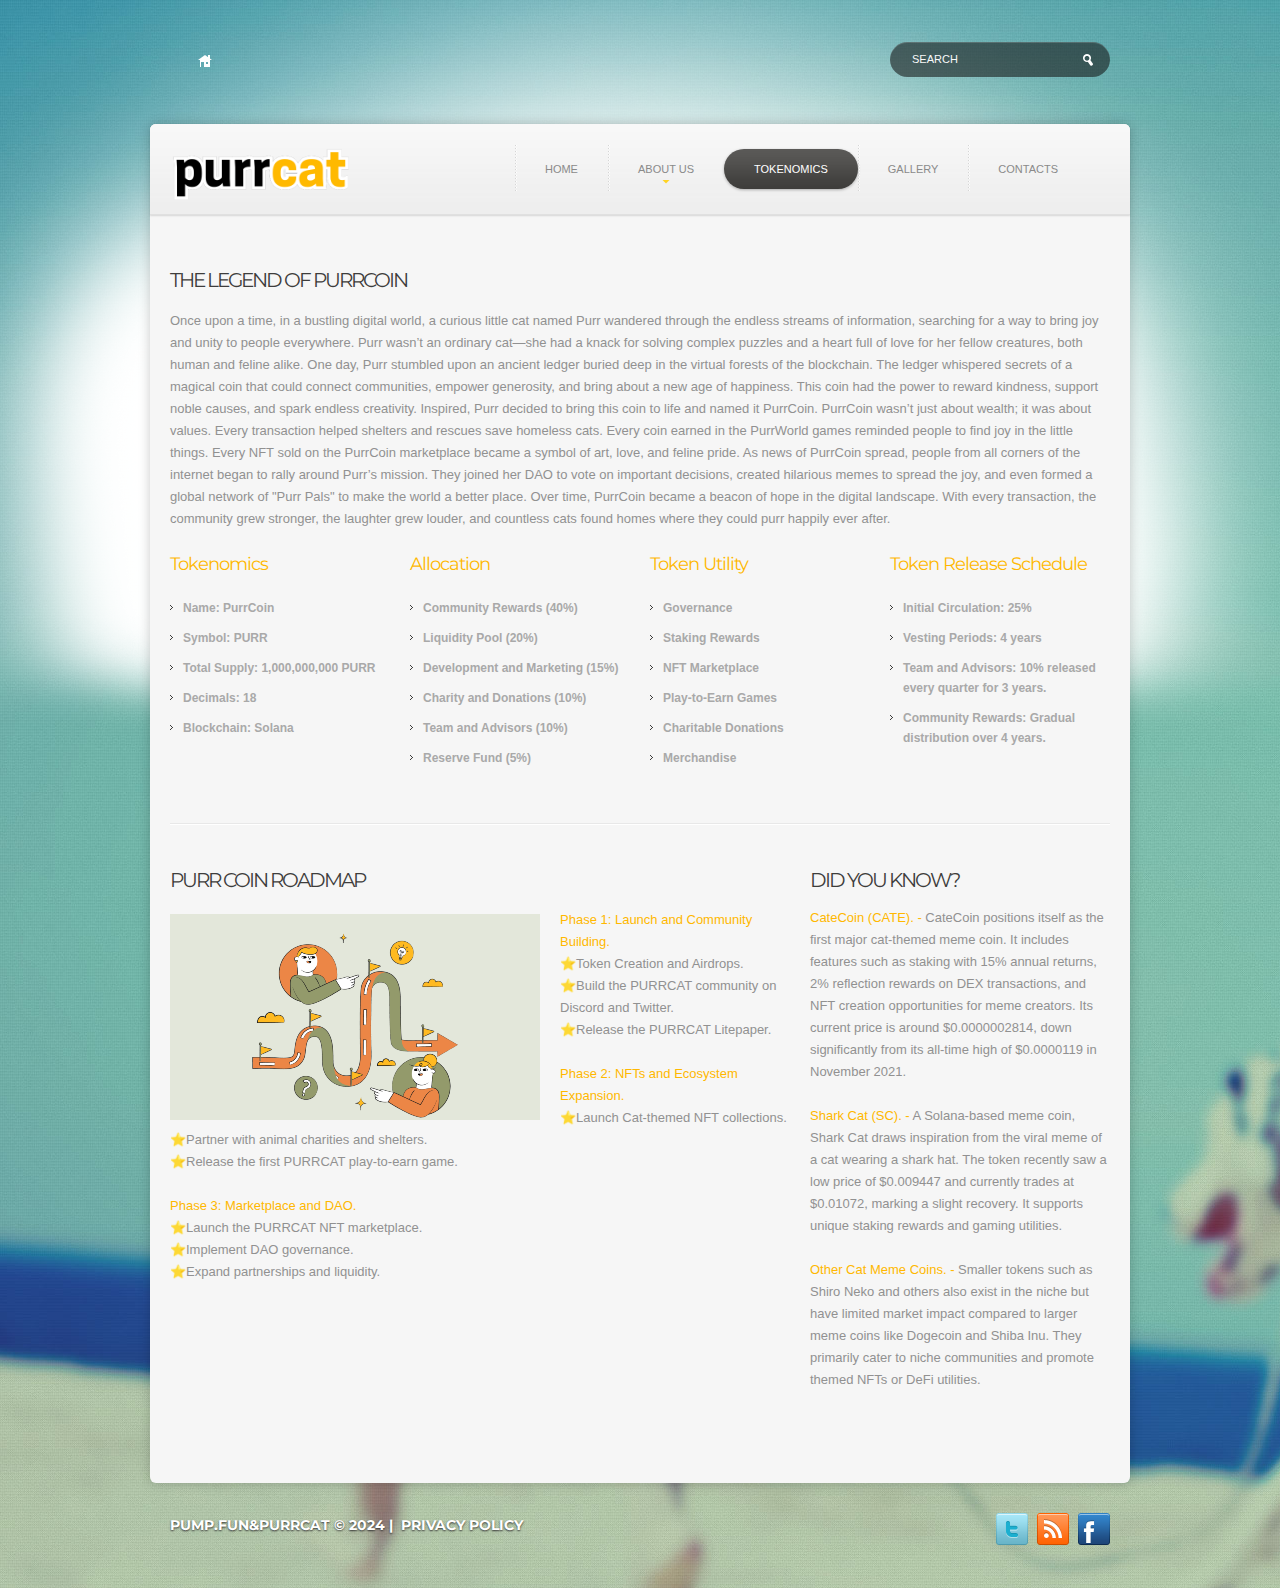
==== index-2.html @ 96ce0e20 "purr cat" ====
<!DOCTYPE html>
<html lang="en">
<head>
    <title>PurrCat - Tokenomics</title>
    <meta charset="utf-8">
    <link rel="icon" href="img/favicon.ico" type="image/x-icon">
    <link rel="shortcut icon" href="img/favicon.ico" type="image/x-icon" />
    <meta name="description" content="Your description">
    <meta name="keywords" content="Your keywords">
    <meta name="author" content="Your name">
    <meta name = "format-detection" content = "telephone=no" />
    <link rel="stylesheet" href="css/bootstrap.css" type="text/css" media="screen">
    <link rel="stylesheet" href="css/responsive.css" type="text/css" media="screen">
    <link rel="stylesheet" href="css/style.css" type="text/css" media="screen">

		<script type="text/javascript" src="js/jquery.js"></script>
    <script type="text/javascript" src="js/superfish.js"></script>
    <script type="text/javascript" src="js/jquery.mobilemenu.js"></script>
    <script type="text/javascript" src="js/jquery.equalheights.js"></script>
    <script>
      $(window).load(function() {   
        jQuery(".maxheight").equalHeights();  
      })
    </script>
  	<!--[if lt IE 8]>
    		<div style='text-align:center'><a href="http://www.microsoft.com/windows/internet-explorer/default.aspx?ocid=ie6_countdown_bannercode"><img src="http://www.theie6countdown.com/img/upgrade.jpg"border="0"alt=""/></a></div>  
   	<![endif]-->
    <!--[if lt IE 9]>
      <link rel="stylesheet" href="css/ie.css" type="text/css" media="screen">
      <script src="http://html5shim.googlecode.com/svn/trunk/html5.js"></script>
    <![endif]-->
</head>

<body>
<!--==============================header=================================-->
<div class="main">
  <div class="over-head">
    <div class="container">
      <div class="row">
        <article class="span9">
          <a href="index.html" class="link-home"></a>
        </article>
        <article class="span3">
          <form id="search" action="search.php" method="GET" accept-charset="utf-8">
            <input type="text" onFocus="if(this.value =='SEARCH' ) this.value=''" onBlur="if(this.value=='') this.value='SEARCH'" value="SEARCH" name="s">
            <a href="#" onClick="document.getElementById('search').submit()"></a>
          </form>
        </article>
      </div>
    </div>
  </div>
  <div class="div-content">
    <header>
        <div class="container">
             <div class="navbar navbar_ clearfix">
                <div class="navbar-inner">      
                      <div class="clearfix">
                        <h1 class="brand"><a href="index.html"><img src="img/logo.png" alt="" width="180"></a><span>dog&amp;cat</span></h1> 
                        <div class="nav-collapse nav-collapse_ collapse">
                            <ul class="nav sf-menu clearfix">
                              <li><a href="index.html">Home</a></li>
                              <li class="sub-menu "><a href="index-1.html">About us</a>
                                 <ul>
                                  <li><a href="#">NFT's</a></li>
                                  <li class="submenu-1"><a href="#">Games</a>
                                    <ul>
                                      <li><a href="#">Whisker Warriors</a></li>
                                      <li><a href="#">Paw-some Puzzle</a></li>
                                      <li><a href="#">Kitty Kingdom</a></li>
                                    </ul>

                                  </li>
                                  <li><a href="#">Community Events</a></li>
                                 </ul>
                              </li>
                              <li class="active"><a href="index-2.html">Tokenomics</a></li>
                              <li><a href="index-3.html">Gallery</a></li>
                              <li><a href="index-4.html">Contacts</a></li>
                            </ul>
                        </div>
                      </div>
                 </div>  
             </div>
        </div>
    </header>
    <div id="content">
      <div class="container"> 
          <div class="row">
               <article class="span12">
                 <h2 class="h2-indent-1">The Legend of PurrCoin</h2>
                 <p>Once upon a time, in a bustling digital world, a curious little cat named Purr wandered through the endless streams of information, searching for a way to bring joy and unity to people everywhere. Purr wasn’t an ordinary cat—she had a knack for solving complex puzzles and a heart full of love for her fellow creatures, both human and feline alike. One day, Purr stumbled upon an ancient ledger buried deep in the virtual forests of the blockchain. The ledger whispered secrets of a magical coin that could connect communities, empower generosity, and bring about a new age of happiness. This coin had the power to reward kindness, support noble causes, and spark endless creativity. Inspired, Purr decided to bring this coin to life and named it PurrCoin. PurrCoin wasn’t just about wealth; it was about values. Every transaction helped shelters and rescues save homeless cats. Every coin earned in the PurrWorld games reminded people to find joy in the little things. Every NFT sold on the PurrCoin marketplace became a symbol of art, love, and feline pride.

                  As news of PurrCoin spread, people from all corners of the internet began to rally around Purr’s mission. They joined her DAO to vote on important decisions, created hilarious memes to spread the joy, and even formed a global network of "Purr Pals" to make the world a better place.
                  
                  Over time, PurrCoin became a beacon of hope in the digital landscape. With every transaction, the community grew stronger, the laughter grew louder, and countless cats found homes where they could purr happily ever after.</p>
               </article>
               <div class="box-list">
                 <article class="span3">
                   <div class="maxheight">
                     <h4 class="bot">Tokenomics</h4>
                     <ul class="list">
                       <li><a>Name: PurrCoin</a></li>
                       <li><a>Symbol: PURR</a></li>
                       <li><a>Total Supply: 1,000,000,000 PURR</a></li>
                       <li><a>Decimals: 18</a></li>
                       <li><a>Blockchain: Solana</a></li>
                     </ul>
                   </div>
                 </article>
                 <article class="span3">
                   <div class="maxheight">
                     <h4 class="bot">Allocation</h4>
                     <ul class="list">
                       <li><a>Community Rewards (40%)</a></li>
                       <li><a>Liquidity Pool (20%)</a></li>
                       <li><a>Development and Marketing (15%)</a></li>
                       <li><a>Charity and Donations (10%)</a></li>
                       <li><a>Team and Advisors (10%)</a></li>
                       <li><a>Reserve Fund (5%)</a></li>
                     </ul>
                   </div>
                 </article>
                 <article class="span3">
                   <div class="maxheight">
                     <h4 class="bot">Token Utility</h4>
                     <ul class="list">
                       <li><a>Governance</a></li>
                       <li><a>Staking Rewards</a></li>
                       <li><a>NFT Marketplace</a></li>
                       <li><a>Play-to-Earn Games</a></li>
                       <li><a>Charitable Donations</a></li>
                       <li><a>Merchandise</a></li>
                     </ul>
                   </div>
                 </article>
                 <article class="span3">
                   <div class="maxheight">
                     <h4 class="bot">Token Release Schedule</h4>
                     <ul class="list">
                       <li><a>Initial Circulation: 25%</a></li>
                       <li><a>Vesting Periods: 4 years</a></li>
                       <li><a>Team and Advisors: 10% released every quarter for 3 years.</a></li>
                       <li><a>Community Rewards: Gradual distribution over 4 years.</a></li>
                     </ul>
                   </div>
                 </article>
               </div>
               
          </div>
          <div class="row">
                 <article class="span12"><div class="divider"></div></article>
          </div>
          <div class="row">
            <article class="span8">
              <h2 class="h2-indent">Purr Coin Roadmap</h2>
              <div class="block-indent-1">
                <figure class="img-polaroid"><img src="img/page-2-img.png" alt=""></figure>
                <div class="extra-wrap">
                  <a>Phase 1: Launch and Community Building.</a>
                  <p>⭐Token Creation and Airdrops.</Br>⭐Build the PURRCAT community on Discord and Twitter.</Br>⭐Release the PURRCAT Litepaper.</p>                   
                </div>
                <div class="extra-wrap">
                  <a>Phase 2: NFTs and Ecosystem Expansion.</a>
                  <p>⭐Launch Cat-themed NFT collections.</Br>⭐Partner with animal charities and shelters.</Br>⭐Release the first PURRCAT play-to-earn game.</p>                   
                </div>
                <div class="extra-wrap">
                  <a>Phase 3: Marketplace and DAO.</a>
                  <p>⭐Launch the PURRCAT NFT marketplace.</Br>⭐Implement DAO governance.</Br>⭐Expand partnerships and liquidity.</p>                   
                </div>
              </div>
            </article>
            <article class="span4">
              <h2 class="h2-indent">did you know?</h2>
              <p><a href="#">CateCoin (CATE). - </a>CateCoin positions itself as the first major cat-themed meme coin. It includes features such as staking with 15% annual returns, 2% reflection rewards on DEX transactions, and NFT creation opportunities for meme creators. Its current price is around $0.0000002814, down significantly from its all-time high of $0.0000119 in November 2021​.</p>
              <p><a href="#">Shark Cat (SC). - </a>A Solana-based meme coin, Shark Cat draws inspiration from the viral meme of a cat wearing a shark hat. The token recently saw a low price of $0.009447 and currently trades at $0.01072, marking a slight recovery. It supports unique staking rewards and gaming utilities​.</p>
              <p><a href="#">Other Cat Meme Coins. - </a>Smaller tokens such as Shiro Neko and others also exist in the niche but have limited market impact compared to larger meme coins like Dogecoin and Shiba Inu. They primarily cater to niche communities and promote themed NFTs or DeFi utilities​.</p>
            </article>
          </div>
      </div>
    </div>
  </div>
  <footer>
    <div class="container">
      <div class="row">
        <article class="span6 fright">
          <ul class="soc-icons">
            <li><a href="#" class="icon"></a></li>
            <li><a href="#" class="icon-1"></a></li>
            <li><a href="#" class="icon-2"></a></li>
          </ul>
        </article>
        <article class="span6 left">
        <span>pump.fun&amp;purrcat &copy; 2024 | &nbsp;</span><a href="index-5.html">Privacy Policy</a><br><!-- {%FOOTER_LINK} -->
        </article>
      </div>
    </div>
  </footer>
</div>
<script type="text/javascript" src="js/bootstrap.js"></script>
</body>
</html>
---- css/responsive.css ----
/*!
 * Bootstrap Responsive v2.2.2
 *
 * Copyright 2012 Twitter, Inc
 * Licensed under the Apache License v2.0
 * http://www.apache.org/licenses/LICENSE-2.0
 *
 * Designed and built with all the love in the world @twitter by @mdo and @fat.
 */
@-ms-viewport {
  width: device-width;
}
.clearfix {
  *zoom: 1;
}
.clearfix:before,
.clearfix:after {
  display: table;
  content: "";
  line-height: 0;
}
.clearfix:after {
  clear: both;
}
.hide-text {
  font: 0/0 a;
  color: transparent;
  text-shadow: none;
  background-color: transparent;
  border: 0;
}
.input-block-level {
  display: block;
  width: 100%;
  min-height: 32px;
  -webkit-box-sizing: border-box;
  -moz-box-sizing: border-box;
  box-sizing: border-box;
}
.hidden {
  display: none;
  visibility: hidden;
}
.visible-phone {
  display: none !important;
}
.visible-tablet {
  display: none !important;
}
.hidden-desktop {
  display: none !important;
}
.visible-desktop {
  display: inherit !important;
}
@media (min-width: 768px) and (max-width: 979px) {
  .hidden-desktop {
    display: inherit !important;
  }
  .visible-desktop {
    display: none !important ;
  }
  .visible-tablet {
    display: inherit !important;
  }
  .hidden-tablet {
    display: none !important;
  }
}
@media (max-width: 767px) {
  .hidden-desktop {
    display: inherit !important;
  }
  .visible-desktop {
    display: none !important;
  }
  .visible-phone {
    display: inherit !important;
  }
  .hidden-phone {
    display: none !important;
  }
}
@media (min-width: 1300px) {
  .row {
    margin-left: -30px;
    *zoom: 1;
  }
  .row:before,
  .row:after {
    display: table;
    content: "";
    line-height: 0;
  }
  .row:after {
    clear: both;
  }
  [class*="span"] {
    float: left;
    min-height: 1px;
    margin-left: 30px;
  }
  .container,
  .navbar-static-top .container,
  .navbar-fixed-top .container,
  .navbar-fixed-bottom .container {
    width: 1170px;
  }
  .span12 {
    width: 1170px;
  }
  .span11 {
    width: 1070px;
  }
  .span10 {
    width: 970px;
  }
  .span9 {
    width: 870px;
  }
  .span8 {
    width: 770px;
  }
  .span7 {
    width: 670px;
  }
  .span6 {
    width: 570px;
  }
  .span5 {
    width: 470px;
  }
  .span4 {
    width: 370px;
  }
  .span3 {
    width: 270px;
  }
  .span2 {
    width: 170px;
  }
  .span1 {
    width: 70px;
  }
  .offset12 {
    margin-left: 1230px;
  }
  .offset11 {
    margin-left: 1130px;
  }
  .offset10 {
    margin-left: 1030px;
  }
  .offset9 {
    margin-left: 930px;
  }
  .offset8 {
    margin-left: 830px;
  }
  .offset7 {
    margin-left: 730px;
  }
  .offset6 {
    margin-left: 630px;
  }
  .offset5 {
    margin-left: 530px;
  }
  .offset4 {
    margin-left: 430px;
  }
  .offset3 {
    margin-left: 330px;
  }
  .offset2 {
    margin-left: 230px;
  }
  .offset1 {
    margin-left: 130px;
  }
  .row-fluid {
    width: 100%;
    *zoom: 1;
  }
  .row-fluid:before,
  .row-fluid:after {
    display: table;
    content: "";
    line-height: 0;
  }
  .row-fluid:after {
    clear: both;
  }
  .row-fluid [class*="span"] {
    display: block;
    width: 100%;
    min-height: 32px;
    -webkit-box-sizing: border-box;
    -moz-box-sizing: border-box;
    box-sizing: border-box;
    float: left;
    margin-left: 2.564102564102564%;
    *margin-left: 2.5109110747408616%;
  }
  .row-fluid [class*="span"]:first-child {
    margin-left: 0;
  }
  .row-fluid .controls-row [class*="span"] + [class*="span"] {
    margin-left: 2.564102564102564%;
  }
  .row-fluid .span12 {
    width: 100%;
    *width: 99.94680851063829%;
  }
  .row-fluid .span11 {
    width: 91.45299145299145%;
    *width: 91.39979996362975%;
  }
  .row-fluid .span10 {
    width: 82.90598290598291%;
    *width: 82.8527914166212%;
  }
  .row-fluid .span9 {
    width: 74.35897435897436%;
    *width: 74.30578286961266%;
  }
  .row-fluid .span8 {
    width: 65.81196581196582%;
    *width: 65.75877432260411%;
  }
  .row-fluid .span7 {
    width: 57.26495726495726%;
    *width: 57.21176577559556%;
  }
  .row-fluid .span6 {
    width: 48.717948717948715%;
    *width: 48.664757228587014%;
  }
  .row-fluid .span5 {
    width: 40.17094017094017%;
    *width: 40.11774868157847%;
  }
  .row-fluid .span4 {
    width: 31.623931623931625%;
    *width: 31.570740134569924%;
  }
  .row-fluid .span3 {
    width: 23.076923076923077%;
    *width: 23.023731587561375%;
  }
  .row-fluid .span2 {
    width: 14.52991452991453%;
    *width: 14.476723040552828%;
  }
  .row-fluid .span1 {
    width: 5.982905982905983%;
    *width: 5.929714493544281%;
  }
  .row-fluid .offset12 {
    margin-left: 105.12820512820512%;
    *margin-left: 105.02182214948171%;
  }
  .row-fluid .offset12:first-child {
    margin-left: 102.56410256410257%;
    *margin-left: 102.45771958537915%;
  }
  .row-fluid .offset11 {
    margin-left: 96.58119658119658%;
    *margin-left: 96.47481360247316%;
  }
  .row-fluid .offset11:first-child {
    margin-left: 94.01709401709402%;
    *margin-left: 93.91071103837061%;
  }
  .row-fluid .offset10 {
    margin-left: 88.03418803418803%;
    *margin-left: 87.92780505546462%;
  }
  .row-fluid .offset10:first-child {
    margin-left: 85.47008547008548%;
    *margin-left: 85.36370249136206%;
  }
  .row-fluid .offset9 {
    margin-left: 79.48717948717949%;
    *margin-left: 79.38079650845607%;
  }
  .row-fluid .offset9:first-child {
    margin-left: 76.92307692307693%;
    *margin-left: 76.81669394435352%;
  }
  .row-fluid .offset8 {
    margin-left: 70.94017094017094%;
    *margin-left: 70.83378796144753%;
  }
  .row-fluid .offset8:first-child {
    margin-left: 68.37606837606839%;
    *margin-left: 68.26968539734497%;
  }
  .row-fluid .offset7 {
    margin-left: 62.393162393162385%;
    *margin-left: 62.28677941443899%;
  }
  .row-fluid .offset7:first-child {
    margin-left: 59.82905982905982%;
    *margin-left: 59.72267685033642%;
  }
  .row-fluid .offset6 {
    margin-left: 53.84615384615384%;
    *margin-left: 53.739770867430444%;
  }
  .row-fluid .offset6:first-child {
    margin-left: 51.28205128205128%;
    *margin-left: 51.175668303327875%;
  }
  .row-fluid .offset5 {
    margin-left: 45.299145299145295%;
    *margin-left: 45.1927623204219%;
  }
  .row-fluid .offset5:first-child {
    margin-left: 42.73504273504273%;
    *margin-left: 42.62865975631933%;
  }
  .row-fluid .offset4 {
    margin-left: 36.75213675213675%;
    *margin-left: 36.645753773413354%;
  }
  .row-fluid .offset4:first-child {
    margin-left: 34.18803418803419%;
    *margin-left: 34.081651209310785%;
  }
  .row-fluid .offset3 {
    margin-left: 28.205128205128204%;
    *margin-left: 28.0987452264048%;
  }
  .row-fluid .offset3:first-child {
    margin-left: 25.641025641025642%;
    *margin-left: 25.53464266230224%;
  }
  .row-fluid .offset2 {
    margin-left: 19.65811965811966%;
    *margin-left: 19.551736679396257%;
  }
  .row-fluid .offset2:first-child {
    margin-left: 17.094017094017094%;
    *margin-left: 16.98763411529369%;
  }
  .row-fluid .offset1 {
    margin-left: 11.11111111111111%;
    *margin-left: 11.004728132387708%;
  }
  .row-fluid .offset1:first-child {
    margin-left: 8.547008547008547%;
    *margin-left: 8.440625568285142%;
  }
  input,
  textarea,
  .uneditable-input {
    margin-left: 0;
  }
  .controls-row [class*="span"] + [class*="span"] {
    margin-left: 30px;
  }
  input.span12, textarea.span12, .uneditable-input.span12 {
    width: 1156px;
  }
  input.span11, textarea.span11, .uneditable-input.span11 {
    width: 1056px;
  }
  input.span10, textarea.span10, .uneditable-input.span10 {
    width: 956px;
  }
  input.span9, textarea.span9, .uneditable-input.span9 {
    width: 856px;
  }
  input.span8, textarea.span8, .uneditable-input.span8 {
    width: 756px;
  }
  input.span7, textarea.span7, .uneditable-input.span7 {
    width: 656px;
  }
  input.span6, textarea.span6, .uneditable-input.span6 {
    width: 556px;
  }
  input.span5, textarea.span5, .uneditable-input.span5 {
    width: 456px;
  }
  input.span4, textarea.span4, .uneditable-input.span4 {
    width: 356px;
  }
  input.span3, textarea.span3, .uneditable-input.span3 {
    width: 256px;
  }
  input.span2, textarea.span2, .uneditable-input.span2 {
    width: 156px;
  }
  input.span1, textarea.span1, .uneditable-input.span1 {
    width: 56px;
  }
  .thumbnails {
    margin-left: -30px;
  }
  .thumbnails > li {
    margin-left: 30px;
  }
  .row-fluid .thumbnails {
    margin-left: 0;
  }
}
@media (min-width: 768px) and (max-width: 979px) {
  .row {
    margin-left: -20px;
    *zoom: 1;
  }
  .row:before,
  .row:after {
    display: table;
    content: "";
    line-height: 0;
  }
  .row:after {
    clear: both;
  }
  [class*="span"] {
    float: left;
    min-height: 1px;
    margin-left: 20px;
  }
  .container,
  .navbar-static-top .container,
  .navbar-fixed-top .container,
  .navbar-fixed-bottom .container {
    width: 724px;
  }
  .span12 {
    width: 724px;
  }
  .span11 {
    width: 662px;
  }
  .span10 {
    width: 600px;
  }
  .span9 {
    width: 538px;
  }
  .span8 {
    width: 476px;
  }
  .span7 {
    width: 414px;
  }
  .span6 {
    width: 352px;
  }
  .span5 {
    width: 290px;
  }
  .span4 {
    width: 228px;
  }
  .span3 {
    width: 166px;
  }
  .span2 {
    width: 104px;
  }
  .span1 {
    width: 42px;
  }
  .offset12 {
    margin-left: 764px;
  }
  .offset11 {
    margin-left: 702px;
  }
  .offset10 {
    margin-left: 640px;
  }
  .offset9 {
    margin-left: 578px;
  }
  .offset8 {
    margin-left: 516px;
  }
  .offset7 {
    margin-left: 454px;
  }
  .offset6 {
    margin-left: 392px;
  }
  .offset5 {
    margin-left: 330px;
  }
  .offset4 {
    margin-left: 268px;
  }
  .offset3 {
    margin-left: 206px;
  }
  .offset2 {
    margin-left: 144px;
  }
  .offset1 {
    margin-left: 82px;
  }
  .row-fluid {
    width: 100%;
    *zoom: 1;
  }
  .row-fluid:before,
  .row-fluid:after {
    display: table;
    content: "";
    line-height: 0;
  }
  .row-fluid:after {
    clear: both;
  }
  .row-fluid [class*="span"] {
    display: block;
    width: 100%;
    min-height: 32px;
    -webkit-box-sizing: border-box;
    -moz-box-sizing: border-box;
    box-sizing: border-box;
    float: left;
    margin-left: 2.7624309392265194%;
    *margin-left: 2.709239449864817%;
  }
  .row-fluid [class*="span"]:first-child {
    margin-left: 0;
  }
  .row-fluid .controls-row [class*="span"] + [class*="span"] {
    margin-left: 2.7624309392265194%;
  }
  .row-fluid .span12 {
    width: 100%;
    *width: 99.94680851063829%;
  }
  .row-fluid .span11 {
    width: 91.43646408839778%;
    *width: 91.38327259903608%;
  }
  .row-fluid .span10 {
    width: 82.87292817679558%;
    *width: 82.81973668743387%;
  }
  .row-fluid .span9 {
    width: 74.30939226519337%;
    *width: 74.25620077583166%;
  }
  .row-fluid .span8 {
    width: 65.74585635359117%;
    *width: 65.69266486422946%;
  }
  .row-fluid .span7 {
    width: 57.18232044198895%;
    *width: 57.12912895262725%;
  }
  .row-fluid .span6 {
    width: 48.61878453038674%;
    *width: 48.56559304102504%;
  }
  .row-fluid .span5 {
    width: 40.05524861878453%;
    *width: 40.00205712942283%;
  }
  .row-fluid .span4 {
    width: 31.491712707182323%;
    *width: 31.43852121782062%;
  }
  .row-fluid .span3 {
    width: 22.92817679558011%;
    *width: 22.87498530621841%;
  }
  .row-fluid .span2 {
    width: 14.3646408839779%;
    *width: 14.311449394616199%;
  }
  .row-fluid .span1 {
    width: 5.801104972375691%;
    *width: 5.747913483013988%;
  }
  .row-fluid .offset12 {
    margin-left: 105.52486187845304%;
    *margin-left: 105.41847889972962%;
  }
  .row-fluid .offset12:first-child {
    margin-left: 102.76243093922652%;
    *margin-left: 102.6560479605031%;
  }
  .row-fluid .offset11 {
    margin-left: 96.96132596685082%;
    *margin-left: 96.8549429881274%;
  }
  .row-fluid .offset11:first-child {
    margin-left: 94.1988950276243%;
    *margin-left: 94.09251204890089%;
  }
  .row-fluid .offset10 {
    margin-left: 88.39779005524862%;
    *margin-left: 88.2914070765252%;
  }
  .row-fluid .offset10:first-child {
    margin-left: 85.6353591160221%;
    *margin-left: 85.52897613729868%;
  }
  .row-fluid .offset9 {
    margin-left: 79.8342541436464%;
    *margin-left: 79.72787116492299%;
  }
  .row-fluid .offset9:first-child {
    margin-left: 77.07182320441989%;
    *margin-left: 76.96544022569647%;
  }
  .row-fluid .offset8 {
    margin-left: 71.2707182320442%;
    *margin-left: 71.16433525332079%;
  }
  .row-fluid .offset8:first-child {
    margin-left: 68.50828729281768%;
    *margin-left: 68.40190431409427%;
  }
  .row-fluid .offset7 {
    margin-left: 62.70718232044199%;
    *margin-left: 62.600799341718584%;
  }
  .row-fluid .offset7:first-child {
    margin-left: 59.94475138121547%;
    *margin-left: 59.838368402492065%;
  }
  .row-fluid .offset6 {
    margin-left: 54.14364640883978%;
    *margin-left: 54.037263430116376%;
  }
  .row-fluid .offset6:first-child {
    margin-left: 51.38121546961326%;
    *margin-left: 51.27483249088986%;
  }
  .row-fluid .offset5 {
    margin-left: 45.58011049723757%;
    *margin-left: 45.47372751851417%;
  }
  .row-fluid .offset5:first-child {
    margin-left: 42.81767955801105%;
    *margin-left: 42.71129657928765%;
  }
  .row-fluid .offset4 {
    margin-left: 37.01657458563536%;
    *margin-left: 36.91019160691196%;
  }
  .row-fluid .offset4:first-child {
    margin-left: 34.25414364640884%;
    *margin-left: 34.14776066768544%;
  }
  .row-fluid .offset3 {
    margin-left: 28.45303867403315%;
    *margin-left: 28.346655695309746%;
  }
  .row-fluid .offset3:first-child {
    margin-left: 25.69060773480663%;
    *margin-left: 25.584224756083227%;
  }
  .row-fluid .offset2 {
    margin-left: 19.88950276243094%;
    *margin-left: 19.783119783707537%;
  }
  .row-fluid .offset2:first-child {
    margin-left: 17.12707182320442%;
    *margin-left: 17.02068884448102%;
  }
  .row-fluid .offset1 {
    margin-left: 11.32596685082873%;
    *margin-left: 11.219583872105325%;
  }
  .row-fluid .offset1:first-child {
    margin-left: 8.56353591160221%;
    *margin-left: 8.457152932878806%;
  }
  input,
  textarea,
  .uneditable-input {
    margin-left: 0;
  }
  .controls-row [class*="span"] + [class*="span"] {
    margin-left: 20px;
  }
  input.span12, textarea.span12, .uneditable-input.span12 {
    width: 710px;
  }
  input.span11, textarea.span11, .uneditable-input.span11 {
    width: 648px;
  }
  input.span10, textarea.span10, .uneditable-input.span10 {
    width: 586px;
  }
  input.span9, textarea.span9, .uneditable-input.span9 {
    width: 524px;
  }
  input.span8, textarea.span8, .uneditable-input.span8 {
    width: 462px;
  }
  input.span7, textarea.span7, .uneditable-input.span7 {
    width: 400px;
  }
  input.span6, textarea.span6, .uneditable-input.span6 {
    width: 338px;
  }
  input.span5, textarea.span5, .uneditable-input.span5 {
    width: 276px;
  }
  input.span4, textarea.span4, .uneditable-input.span4 {
    width: 214px;
  }
  input.span3, textarea.span3, .uneditable-input.span3 {
    width: 152px;
  }
  input.span2, textarea.span2, .uneditable-input.span2 {
    width: 90px;
  }
  input.span1, textarea.span1, .uneditable-input.span1 {
    width: 28px;
  }
}
@media (max-width: 767px) {
  body {
    padding: 0;
  }
  .navbar-fixed-top,
  .navbar-fixed-bottom,
  .navbar-static-top {
    margin-left: -20px;
    margin-right: -20px;
  }
  .container-fluid {
    padding: 0;
  }
  .dl-horizontal dt {
    float: none;
    clear: none;
    width: auto;
    text-align: left;
  }
  .dl-horizontal dd {
    margin-left: 0;
  }
  .container {
    width: auto;
    padding: 0 20px;
  }
  .row-fluid {
    width: 100%;
  }
  .row,
  .thumbnails {
    margin-left: 0;
  }
  .thumbnails > li {
    float: none;
    margin-left: 0;
  }
  [class*="span"],
  .uneditable-input[class*="span"],
  .row-fluid [class*="span"] {
    float: none;
    display: block;
    width: 100%;
    margin-left: 0;
    -webkit-box-sizing: border-box;
    -moz-box-sizing: border-box;
    box-sizing: border-box;
  }
  .span12,
  .row-fluid .span12 {
    width: 100%;
    -webkit-box-sizing: border-box;
    -moz-box-sizing: border-box;
    box-sizing: border-box;
  }
  .row-fluid [class*="offset"]:first-child {
    margin-left: 0;
  }
  .input-large,
  .input-xlarge,
  .input-xxlarge,
  input[class*="span"],
  select[class*="span"],
  textarea[class*="span"],
  .uneditable-input {
    display: block;
    width: 100%;
    min-height: 32px;
    -webkit-box-sizing: border-box;
    -moz-box-sizing: border-box;
    box-sizing: border-box;
  }
  .input-prepend input,
  .input-append input,
  .input-prepend input[class*="span"],
  .input-append input[class*="span"] {
    display: inline-block;
    width: auto;
  }
  .controls-row [class*="span"] + [class*="span"] {
    margin-left: 0;
  }
  .modal {
    position: fixed;
    top: 20px;
    left: 20px;
    right: 20px;
    width: auto;
    margin: 0;
  }
  .modal.fade {
    top: -100px;
  }
  .modal.fade.in {
    top: 20px;
  }
}
@media (max-width: 480px) {
  .nav-collapse {
    -webkit-transform: translate3d(0, 0, 0);
  }
  .page-header h1 small {
    display: block;
    line-height: 22px;
  }
  input[type="checkbox"],
  input[type="radio"] {
    border: 1px solid #ccc;
  }
  .form-horizontal .control-label {
    float: none;
    width: auto;
    padding-top: 0;
    text-align: left;
  }
  .form-horizontal .controls {
    margin-left: 0;
  }
  .form-horizontal .control-list {
    padding-top: 0;
  }
  .form-horizontal .form-actions {
    padding-left: 10px;
    padding-right: 10px;
  }
  .media .pull-left,
  .media .pull-right {
    float: none;
    display: block;
    margin-bottom: 10px;
  }
  .media-object {
    margin-right: 0;
    margin-left: 0;
  }
  .modal {
    top: 10px;
    left: 10px;
    right: 10px;
  }
  .modal-header .close {
    padding: 10px;
    margin: -10px;
  }
  .carousel-caption {
    position: static;
  }
}
@media (max-width: 979px) {
  body {
    padding-top: 0;
  }
  .navbar-fixed-top,
  .navbar-fixed-bottom {
    position: static;
  }
  .navbar-fixed-top {
    margin-bottom: 22px;
  }
  .navbar-fixed-bottom {
    margin-top: 22px;
  }
  .navbar-fixed-top .navbar-inner,
  .navbar-fixed-bottom .navbar-inner {
    padding: 5px;
  }
  .navbar .container {
    width: auto;
    padding: 0;
  }
  .navbar .brand {
    padding-left: 10px;
    padding-right: 10px;
    margin: 0 0 0 -5px;
  }
  .nav-collapse {
    clear: both;
  }
  .nav-collapse .nav {
    float: none;
    margin: 0 0 11px;
  }
  .nav-collapse .nav > li {
    float: none;
  }
  .nav-collapse .nav > li > a {
    margin-bottom: 2px;
  }
  .nav-collapse .nav > .divider-vertical {
    display: none;
  }
  .nav-collapse .nav .nav-header {
    color: #777777;
    text-shadow: none;
  }
  .nav-collapse .nav > li > a,
  .nav-collapse .dropdown-menu a {
    padding: 9px 15px;
    font-weight: bold;
    color: #777777;
    -webkit-border-radius: 3px;
    -moz-border-radius: 3px;
    border-radius: 3px;
  }
  .nav-collapse .btn {
    padding: 4px 10px 4px;
    font-weight: normal;
    -webkit-border-radius: 4px;
    -moz-border-radius: 4px;
    border-radius: 4px;
  }
  .nav-collapse .dropdown-menu li + li a {
    margin-bottom: 2px;
  }
  .nav-collapse .nav > li > a:hover,
  .nav-collapse .dropdown-menu a:hover {
    background-color: #f2f2f2;
  }
  .navbar-inverse .nav-collapse .nav > li > a,
  .navbar-inverse .nav-collapse .dropdown-menu a {
    color: #999999;
  }
  .navbar-inverse .nav-collapse .nav > li > a:hover,
  .navbar-inverse .nav-collapse .dropdown-menu a:hover {
    background-color: #111111;
  }
  .nav-collapse.in .btn-group {
    margin-top: 5px;
    padding: 0;
  }
  .nav-collapse .dropdown-menu {
    position: static;
    top: auto;
    left: auto;
    float: none;
    display: none;
    max-width: none;
    margin: 0 15px;
    padding: 0;
    background-color: transparent;
    border: none;
    -webkit-border-radius: 0;
    -moz-border-radius: 0;
    border-radius: 0;
    -webkit-box-shadow: none;
    -moz-box-shadow: none;
    box-shadow: none;
  }
  .nav-collapse .open > .dropdown-menu {
    display: block;
  }
  .nav-collapse .dropdown-menu:before,
  .nav-collapse .dropdown-menu:after {
    display: none;
  }
  .nav-collapse .dropdown-menu .divider {
    display: none;
  }
  .nav-collapse .nav > li > .dropdown-menu:before,
  .nav-collapse .nav > li > .dropdown-menu:after {
    display: none;
  }
  .nav-collapse .navbar-form,
  .nav-collapse .navbar-search {
    float: none;
    padding: 11px 15px;
    margin: 11px 0;
    border-top: 1px solid #f2f2f2;
    border-bottom: 1px solid #f2f2f2;
    -webkit-box-shadow: inset 0 1px 0 rgba(255,255,255,.1), 0 1px 0 rgba(255,255,255,.1);
    -moz-box-shadow: inset 0 1px 0 rgba(255,255,255,.1), 0 1px 0 rgba(255,255,255,.1);
    box-shadow: inset 0 1px 0 rgba(255,255,255,.1), 0 1px 0 rgba(255,255,255,.1);
  }
  .navbar-inverse .nav-collapse .navbar-form,
  .navbar-inverse .nav-collapse .navbar-search {
    border-top-color: #111111;
    border-bottom-color: #111111;
  }
  .navbar .nav-collapse .nav.pull-right {
    float: none;
    margin-left: 0;
  }
  .nav-collapse,
  .nav-collapse.collapse {
    overflow: hidden;
    height: 0;
  }
  .navbar .btn-navbar {
    display: block;
  }
  .navbar-static .navbar-inner {
    padding-left: 10px;
    padding-right: 10px;
  }
}
@media (min-width: 980px) {
  .nav-collapse.collapse {
    height: auto !important;
    overflow: visible !important;
  }
}
---- css/style.css ----
@import url(http://fonts.googleapis.com/css?family=Montserrat:400,700);
/*font-family: 'Montserrat', sans-serif;  @customFamily*/
/*------ template stylization ------*/
html {
  height: 100%;
}
body {
  margin: 0;
  padding: 0;
  height: auto !important;
  height: 100%;
  min-height: 100%;
  background: url(../img/bg-body.jpg) center 0 no-repeat #3a91a5;
}
body:after {
  position: absolute;
  display: block;
  content: '';
  top: 0;
  left: 0;
  bottom: 0;
  right: 0;
  background: url(../img/bg-main.png) center 0 no-repeat;
  z-index: -1;
}
.main {
  width: 100%;
  height: auto;
  min-height: 100%;
}
p {
  margin-bottom: 22px;
}
/* headings, text */
h1,
h2,
h3,
h4,
h5,
h6 {
  margin: 0;
  font-weight: normal;
  font-family: 'Montserrat', sans-serif;
  text-transform: uppercase;
}
a[href^="tel:"] {
  color: inherit;
  text-decoration: none;
}
a:hover {
  text-decoration: none;
}
a {
  outline: none;
}
h2 {
  position: relative;
  display: block;
  color: #3e3d3c;
  font-size: 20px;
  line-height: 1em;
  padding: 0 0 8px 0;
  margin: 47px 0 30px 0;
  letter-spacing: -2px;
}
h2 span {
  color: #ffb800;
}
h2.bgh2 {
  background: url(../img/divider.jpg) 0 bottom repeat-x;
  margin: 55px 0 30px 0;
}
.h2-indent {
  margin: 45px 0 9px 0;
}
.h2-indent-1 {
  margin: 55px 0 12px 0;
}
h3 {
  font-size: 20px;
  line-height: 1em;
  color: #ffb800;
  display: block;
  letter-spacing: -2px;
}
h4 {
  font-size: 18px;
  line-height: 24px;
  color: #ffb800;
  font-family: 'Montserrat', sans-serif;
  text-transform: none;
  letter-spacing: -1px;
}
h4 a {
  color: #ffb800;
}
h4 a:hover {
  color: #71b9b5;
}
.link {
  display: inline-block;
  color: #ffb800;
  font-size: 12px;
  line-height: 22px;
  position: relative;
  padding: 0 24px 0 0;
  text-decoration: underline;
}
.link:hover span {
  background-position: 0 0;
}
.link:hover {
  color: #71b9b5;
}
.link span {
  background: url(../img/bg-link.png) right 0 no-repeat;
  width: 14px;
  height: 5px;
  display: block;
  position: absolute;
  right: 0;
  top: 8px;
}
#content ul {
  list-style: none;
}
.dis-block {
  display: block;
}
.left-0 {
  margin-left: 0 !important;
}
.last-mbot {
  margin-bottom: 0 !important;
}
.wrapper,
.extra-wrap,
.wrapper-extra {
  overflow: hidden;
}
.fleft {
  float: left;
}
.fright {
  float: right;
}
/*=================My styles of bootstrap================*/
.col {
  color: #ffb800;
}
.btn-1 {
  -webkit-border-radius: 40px;
  -moz-border-radius: 40px;
  border-radius: 40px;
  -webkit-transition: none;
  -moz-transition: none;
  -o-transition: none;
  transition: none;
  -webkit-box-shadow: 0 1px 3px rgba(0, 0, 0, 0.29);
  -moz-box-shadow: 0 1px 3px rgba(0, 0, 0, 0.29);
  box-shadow: 0 1px 3px rgba(0, 0, 0, 0.29);
  position: relative;
  z-index: 1;
  padding: 10px 25px 10px 25px;
  border: none;
  color: #ffffff;
  text-decoration: none;
  text-transform: uppercase;
  text-shadow: none;
  font-weight: normal;
  background-color: #4f4e4c;
  background-image: -moz-linear-gradient(top, #5a5957, #3e3d3c);
  background-image: -webkit-gradient(linear, 0 0, 0 100%, from(#5a5957), to(#3e3d3c));
  background-image: -webkit-linear-gradient(top, #5a5957, #3e3d3c);
  background-image: -o-linear-gradient(top, #5a5957, #3e3d3c);
  background-image: linear-gradient(to bottom, #5a5957, #3e3d3c);
  background-repeat: repeat-x;
  filter: progid:DXImageTransform.Microsoft.gradient(startColorstr='#ff5a5957', endColorstr='#ff3e3d3c', GradientType=0);
  font-size: 11px;
  line-height: 20px;
}
.btn-1:hover {
  outline: none;
  background-color: #fcb000;
  background-image: -moz-linear-gradient(top, #ffb800, #f7a300);
  background-image: -webkit-gradient(linear, 0 0, 0 100%, from(#ffb800), to(#f7a300));
  background-image: -webkit-linear-gradient(top, #ffb800, #f7a300);
  background-image: -o-linear-gradient(top, #ffb800, #f7a300);
  background-image: linear-gradient(to bottom, #ffb800, #f7a300);
  background-repeat: repeat-x;
  filter: progid:DXImageTransform.Microsoft.gradient(startColorstr='#ffffb800', endColorstr='#fff7a300', GradientType=0);
  color: #d56e00;
  text-shadow: none;
}
.bot {
  margin-bottom: 17px;
}
/*==================list=================*/
.list {
  display: block;
  overflow: hidden;
  margin: 0 0 12px 0;
}
.list li {
  display: block;
  overflow: hidden;
  margin: 0 0 0 0;
  font-weight: bold;
  padding: 5px 0 5px 13px;
  color: #a9a9a9;
  font-size: 12px;
  line-height: 20px;
  background: url(../img/bg-list-li.png) 0 12px no-repeat;
}
.list li a {
  color: #a9a9a9;
}
.list li a:hover {
  color: #71b9b5;
}
figure.img-polaroid {
  display: inline-block;
  margin: 0 0 15px 0;
}
.img-polaroid {
  -webkit-box-shadow: none;
  -moz-box-shadow: none;
  -webkit-box-sizing: border-box;
  -moz-box-sizing: border-box;
  box-sizing: border-box;
  margin-bottom: 15px;
  padding: 0;
  border: none;
  background: none;
  box-shadow: none;
}
.img-polaroid img {
  max-width: inherit;
  width: 100%;
}
.thumbnails {
  margin: 0 0 0 0;
  padding-bottom: 56px;
  *zoom: 1;
}
.thumbnails:before,
.thumbnails:after {
  display: table;
  content: "";
  line-height: 0;
}
.thumbnails:after {
  clear: both;
}
.thumbnails .thumbnail {
  -webkit-border-radius: 0;
  -moz-border-radius: 0;
  border-radius: 0;
  margin: 0 0 0 20px;
  float: left;
  padding: 0;
  border: none;
  -webkit-box-shadow: none;
  -moz-box-shadow: none;
  box-shadow: none;
}
.thumbnails .thumbnail .img-polaroid {
  width: 100%;
}
.block-thumbnail {
  padding: 10px 0 0 0;
  -webkit-transition: 0.3s;
  -moz-transition: 0.3s;
  -o-transition: 0.3s;
  transition: 0.3s;
}
.block-thumbnail:hover .img-polaroid:after {
  border: 5px solid #fff;
}
.block-thumbnail:hover p {
  text-decoration: underline;
}
.block-thumbnail .img-polaroid {
  margin: 0 0 37px 0;
  position: relative;
  -webkit-transition: 0.3s;
  -moz-transition: 0.3s;
  -o-transition: 0.3s;
  transition: 0.3s;
}
.block-thumbnail .img-polaroid:after {
  display: block;
  position: absolute;
  content: '';
  top: 0;
  right: 0;
  bottom: 0;
  left: 0;
  -webkit-transition: 0.3s;
  -moz-transition: 0.3s;
  -o-transition: 0.3s;
  transition: 0.3s;
}
.block-thumbnail h3 {
  margin-bottom: 17px;
}
.block-thumbnail p {
  margin-bottom: 17px;
}
.thumbnails-1 {
  margin: 0 0 0 0;
  *zoom: 1;
}
.thumbnails-1:before,
.thumbnails-1:after {
  display: table;
  content: "";
  line-height: 0;
}
.thumbnails-1:after {
  clear: both;
}
.thumbnails-1 .thumbnail-1 {
  -webkit-border-radius: 0;
  -moz-border-radius: 0;
  border-radius: 0;
  margin: 0 0 0 20px;
  float: left;
  padding: 0;
  border: none;
  -webkit-box-shadow: none;
  -moz-box-shadow: none;
  box-shadow: none;
}
.thumbnails-1 .thumbnail-1 .img-polaroid {
  width: 100%;
}
.block-thumbnail-1 {
  margin: 6px 0  0 0;
  padding-bottom: 7px;
}
.block-thumbnail-1 h4 {
  margin-bottom: 18px;
}
/*------===============HEADER==============------- */
.over-head {
  padding: 42px 0 47px 0;
}
.link-home {
  background: url(../img/home.png) 0 0 no-repeat;
  width: 14px;
  height: 12px;
  display: block;
  margin: 13px 0 0 28px;
}
.link-home:hover {
  background-position: right 0;
}
header {
  -webkit-box-shadow: none;
  -moz-box-shadow: none;
  box-shadow: none;
  -webkit-border-radius: 6px 6px 0 0;
  -moz-border-radius: 6px 6px 0 0;
  border-radius: 6px 6px 0 0;
  z-index: 999;
  padding: 0 0 13px 0;
  height: auto;
  background: url(../img/bg-header.jpg) 0 0 repeat-x #eeeeee;
  border-bottom: 1px solid #e0e0e0;
  -webkit-box-shadow: 0 1px 2px rgba(0, 0, 0, 0.13);
  -moz-box-shadow: 0 1px 2px rgba(0, 0, 0, 0.13);
  box-shadow: 0 1px 2px rgba(0, 0, 0, 0.13);
}
/* navbar */
.navbar_ {
  margin-bottom: 0 !important;
}
.navbar_ .collapse {
  overflow: visible;
}
.navbar_ .brand {
  position: relative;
  display: inline-block;
  float: left;
  overflow: hidden;
  margin: 24px 0 0 2px;
  padding: 0;
  line-height: 0;
}
.navbar_ .brand span {
  display: block;
  text-indent: -4000px;
}
.navbar_ .navbar-inner {
  filter: progid:DXImageTransform.Microsoft.gradient(enabled = false);
  -webkit-box-shadow: none;
  -moz-box-shadow: none;
  box-shadow: none;
  margin: 0;
  padding: 0;
  min-height: inherit;
  border: none;
  background: none;
  -webkit-border-radius: none;
  -moz-border-radius: none;
  border-radius: none;
}
.nav-collapse_ {
  -webkit-border-radius: 0;
  -moz-border-radius: 0;
  border-radius: 0;
  -webkit-box-shadow: none;
  -moz-box-shadow: none;
  box-shadow: none;
  position: relative;
  float: right;
  margin: 0;
  padding: 0;
  background: none;
}
.nav-collapse_ .nav {
  display: block;
  float: none;
  margin: 0;
  padding: 0;
}
/*nav*/
.nav-collapse_ .nav {
  margin: 21px 22px 0 0;
}
.nav-collapse_ .nav li {
  position: relative;
  margin: 0;
  padding: 0;
  text-transform: uppercase;
  zoom: 1;
}
.nav-collapse_ .nav li a {
  -webkit-border-radius: 0;
  -moz-border-radius: 0;
  border-radius: 0;
  margin: 0;
  padding: 0;
  color: #ffffff;
  text-shadow: none;
}
.nav-collapse_ .nav > li {
  display: inline-block;
  float: left;
  margin: 0;
  padding: 4px 0;
  border: none;
  font-weight: normal;
  text-transform: uppercase;
  background: url(../img/bg-li.png) 0 0 no-repeat;
}
.nav-collapse_ .nav > li > a {
  -webkit-transition: 0.3s;
  -moz-transition: 0.3s;
  -o-transition: 0.3s;
  transition: 0.3s;
  position: relative;
  display: block;
  margin: 0;
  padding: 10px 30px;
  text-align: center;
  font-size: 11px;
  line-height: 20px;
  color: #8a8a8a;
  -webkit-border-radius: 40px;
  -moz-border-radius: 40px;
  border-radius: 40px;
}
.nav-collapse_ .nav > li.sub-menu:after {
  position: absolute;
  top: 35px;
  left: 50%;
  display: block;
  margin-left: -4px;
  width: 8px;
  height: 4px;
  background: url(../img/indicator.png) 0 0 no-repeat;
  content: '';
}
.nav-collapse_ .nav ul {
  -webkit-box-shadow: none;
  -moz-box-shadow: none;
  box-shadow: none;
  -webkit-border-radius: none;
  -moz-border-radius: none;
  border-radius: none;
  position: absolute;
  top: 45px;
  left: 0;
  z-index: 9;
  display: none;
  margin: 0;
  padding: 0 0 0 0;
  width: 123px;
  background: none;
  list-style: none;
  zoom: 1;
}
.nav-collapse_ .nav ul li.submenu-1:after {
  display: block;
  position: absolute;
  content: '';
  background: url(../img/indicator-1.png) 0 0 no-repeat;
  width: 6px;
  height: 5px;
  right: 16px;
  top: 18px;
}
.nav-collapse_ .nav ul li {
  display: block;
  padding: 0;
  text-align: left;
  -webkit-box-shadow: none;
  -moz-box-shadow: none;
  box-shadow: none;
  margin-bottom: 1px;
}
.nav-collapse_ .nav ul li ul {
  top: 0;
  left: 125px;
}
.nav-collapse_ .nav ul li a {
  -webkit-box-shadow: none;
  -moz-box-shadow: none;
  box-shadow: none;
  -webkit-border-radius: 40px;
  -moz-border-radius: 40px;
  border-radius: 40px;
  display: block;
  -webkit-transition: 0.3s;
  -moz-transition: 0.3s;
  -o-transition: 0.3s;
  transition: 0.3s;
  color: #ffffff;
  background: url(../img/bg-li-hov.jpg) 0 0 repeat-x #3e3d3c;
  font-size: 11px;
  line-height: 20px;
  padding: 10px 0 10px 20px;
}
/*hover for first level*/
.nav-collapse_ .nav > li.sfHover,
.nav-collapse_ .nav > li.sfHover:hover,
.nav-collapse_ .nav > li:hover,
.nav-collapse_ .nav > li.active,
.nav-collapse_ .nav > li.active:hover {
  background: none;
}
.nav-collapse_ .nav > li.sfHover > a,
.nav-collapse_ .nav > li.sfHover > a:hover,
.nav-collapse_ .nav > li > a:hover,
.nav-collapse_ .nav > li.active > a,
.nav-collapse_ .nav > li.active > a:hover {
  background: url(../img/bg-li-hov.jpg) 0 0 repeat-x #3e3d3c;
  -webkit-box-shadow: 0 1px 3px rgba(0, 0, 0, 0.29);
  -moz-box-shadow: 0 1px 3px rgba(0, 0, 0, 0.29);
  box-shadow: 0 1px 3px rgba(0, 0, 0, 0.29);
  color: #ffffff;
  -webkit-border-radius: 40px;
  -moz-border-radius: 40px;
  border-radius: 40px;
}
/*hover for second level*/
.nav-collapse_ .nav > li > ul li > a:hover,
.nav-collapse_ .nav > li > ul li.sfHover > a {
  -webkit-box-shadow: none;
  -moz-box-shadow: none;
  box-shadow: none;
  background: #f7a300 url(../img/bg-li-hov-1.jpg) 0 0 repeat-x;
}
/*-----================== HEADER END =================------*/
/*------================== Content =================------- */
.div-content {
  background: #f6f6f6;
  max-width: 980px;
  margin: 0 auto;
  -webkit-border-radius: 6px;
  -moz-border-radius: 6px;
  border-radius: 6px;
  -webkit-box-shadow: 0 0 12px rgba(0, 0, 0, 0.21);
  -moz-box-shadow: 0 0 12px rgba(0, 0, 0, 0.21);
  box-shadow: 0 0 12px rgba(0, 0, 0, 0.21);
}
#content {
  position: relative;
  padding: 0 0 70px 0;
}
/*----====================Content end ==================----*/
/*==========================PAGES===========================*/
.camera_pag {
  background-color: #f4f4f4;
  background-image: -moz-linear-gradient(top, #f8f8f8, #eeeeee);
  background-image: -webkit-gradient(linear, 0 0, 0 100%, from(#f8f8f8), to(#eeeeee));
  background-image: -webkit-linear-gradient(top, #f8f8f8, #eeeeee);
  background-image: -o-linear-gradient(top, #f8f8f8, #eeeeee);
  background-image: linear-gradient(to bottom, #f8f8f8, #eeeeee);
  background-repeat: repeat-x;
  filter: progid:DXImageTransform.Microsoft.gradient(startColorstr='#fff8f8f8', endColorstr='#ffeeeeee', GradientType=0);
  border-bottom: 1px solid #dedede;
  padding: 13px 0 9px 0;
  height: 41px !important;
  -webkit-box-sizing: border-box;
  -moz-box-sizing: border-box;
  box-sizing: border-box;
}
ul.camera_pag_ul {
  display: block;
  margin: 0;
  text-align: center;
}
ul.camera_pag_ul li.cameracurrent span {
  background-position: right 0;
}
ul.camera_pag_ul li {
  display: inline-block;
  overflow: hidden;
  margin: 0 5px;
}
ul.camera_pag_ul li span {
  display: block;
  cursor: pointer;
  text-indent: -4000px;
  background: url(../img/pagination.png) 0 0 no-repeat;
  width: 17px;
  height: 18px;
}
ul.camera_pag_ul li span:hover {
  background-position: right 0;
}
/*=========================index============================*/
.divider {
  background: url(../img/divider.jpg) 0 0 repeat-x;
  height: 2px;
  margin: 0 0 0 0;
}
.block-indent {
  *zoom: 1;
  padding: 9px 0 0 0;
}
.block-indent:before,
.block-indent:after {
  display: table;
  content: "";
  line-height: 0;
}
.block-indent:after {
  clear: both;
}
.block-indent .img-polaroid {
  float: left;
  margin: 0 28px 0 0;
}
.block-indent .extra-wrap {
  overflow: visible;
}
.block-indent h4 {
  margin: 2px 0 19px 0;
}
.block-indent p {
  margin-bottom: 16px;
}
/*=========================index-1==========================*/
.list-number {
  display: block;
  margin: 0;
  *zoom: 1;
}
.list-number:before,
.list-number:after {
  display: table;
  content: "";
  line-height: 0;
}
.list-number:after {
  clear: both;
}
.list-number li {
  display: block;
  *zoom: 1;
}
.list-number li:before,
.list-number li:after {
  display: table;
  content: "";
  line-height: 0;
}
.list-number li:after {
  clear: both;
}
.list-number li span {
  display: block;
  float: left;
  font-size: 30px;
  line-height: 1em;
  font-family: 'Montserrat', sans-serif;
  -webkit-box-sizing: border-box;
  -moz-box-sizing: border-box;
  box-sizing: border-box;
  background: url(../img/bg-number.jpg) 0 0 repeat-x #3e3d3c;
  -webkit-border-radius: 620px;
  -moz-border-radius: 620px;
  border-radius: 620px;
  width: 55px;
  height: 55px;
  text-align: center;
  padding: 10px 0 0 0;
  color: #ffffff;
  margin: 6px 15px 0 0;
}
.img-indent .img-polaroid {
  margin: 7px 0 14px 0;
  width: 100%;
}
.box-staff {
  margin: 0 0 0 -20px;
  padding: 7px 0 0 0;
}
.box-staff .img-polaroid {
  width: 100%;
}
.box-staff .span2 {
  margin-bottom: 30px;
}
.box-staff .span2 .img-polaroid {
  margin-bottom: 0;
}
.testimonials blockquote {
  padding: 4px 0 0 0;
  background: url(../img/bg-thumb-li.png) 0 3px no-repeat;
  border: none;
  margin: 0;
}
.testimonials blockquote p {
  font-size: 13px;
  font-weight: 400;
  text-indent: 20px;
  line-height: 22px;
  margin-bottom: 23px;
}
.testimonials blockquote strong {
  font-size: 13px;
  line-height: 18px;
  color: #acacac;
  display: block;
}
.testimonials blockquote a {
  font-size: 13px;
}
.box-row {
  padding-bottom: 30px;
}
/*=========================index-2==========================*/
.box-list {
  *zoom: 1;
  padding-bottom: 50px;
}
.box-list:before,
.box-list:after {
  display: table;
  content: "";
  line-height: 0;
}
.box-list:after {
  clear: both;
}
.block-indent-1 {
  *zoom: 1;
  padding: 2px 0 0 0;
}
.block-indent-1:before,
.block-indent-1:after {
  display: table;
  content: "";
  line-height: 0;
}
.block-indent-1:after {
  clear: both;
}
.block-indent-1 .img-polaroid {
  float: left;
  margin: 5px 20px 0 0;
}
.block-indent-1 .extra-wrap {
  overflow: visible;
}
/*=========================index-3==========================*/
/*=========================index-4==========================*/
/*=========================index-5==========================*/
.pp {
  color: #ffb800;
  text-decoration: underline;
}
.pp:hover {
  color: #71b9b5;
}
/*==========================404=============================*/
#search {
  position: relative;
  overflow: hidden;
  background: url(../img/bg-search.png) 0 0 repeat;
  padding: 0 17px;
  margin: 0;
  -webkit-border-radius: 35px;
  -moz-border-radius: 35px;
  border-radius: 35px;
  -webkit-box-shadow: inset 0 1px 0 rgba(255, 255, 255, 0.16);
  -moz-box-shadow: inset 0 1px 0 rgba(255, 255, 255, 0.16);
  box-shadow: inset 0 1px 0 rgba(255, 255, 255, 0.16);
}
#search input {
  -webkit-box-shadow: none;
  -moz-box-shadow: none;
  box-shadow: none;
  -webkit-border-radius: 0;
  -moz-border-radius: 0;
  border-radius: 0;
  display: block;
  float: left;
  margin: 0;
  padding: 6px 5px 7px;
  width: 80%;
  height: 35px;
  border: none;
  background: transparent;
  color: #f9f9f9;
  font-size: 11px;
  font-family: Arial, Helvetica, sans-serif;
  line-height: 22px;
  -webkit-box-sizing: border-box;
  -moz-box-sizing: border-box;
  box-sizing: border-box;
}
#search input:focus {
  -webkit-box-shadow: none;
  -moz-box-shadow: none;
  box-shadow: none;
}
#search a {
  -webkit-border-radius: 0;
  -moz-border-radius: 0;
  border-radius: 0;
  -webkit-box-shadow: none;
  -moz-box-shadow: none;
  box-shadow: none;
  position: relative;
  z-index: 1;
  display: inline-block;
  background: url(../img/search-button.png) 0 0 no-repeat;
  width: 10px;
  height: 12px;
  float: right;
  margin: 12px 0 0 0;
  -webkit-transition: none;
  -moz-transition: none;
  -o-transition: none;
  transition: none;
}
#search a:hover {
  background-position: right 0;
}
#search-404 {
  padding: 0;
  margin: -8px 0 0 0;
}
#search-404 input {
  -webkit-box-shadow: none;
  -moz-box-shadow: none;
  box-shadow: none;
  -webkit-border-radius: 0;
  -moz-border-radius: 0;
  border-radius: 0;
  display: block;
  float: left;
  margin: 0 0 23px 0;
  padding: 6px 10px;
  width: 100%;
  height: 32px;
  outline: none;
  border: 1px solid #d7d7d7;
  background: #f4f4f4;
  color: #919191;
  font-size: 13px;
  line-height: 20px !important;
  font-family: Arial, Helvetica, sans-serif;
  -webkit-box-sizing: border-box;
  -moz-box-sizing: border-box;
  box-sizing: border-box;
}
#search-404 input:focus {
  -webkit-box-shadow: none;
  -moz-box-shadow: none;
  box-shadow: none;
}
.box-404 .span7 img {
  margin: 53px 0 0 0;
}
.block-404 {
  padding: 8px 0 0 0;
}
.block-404 h2 {
  margin-bottom: 12px;
}
/*======================Privacy Policy======================*/
/*================CONTACT FORM, MAP, ADRESS=================*/
.map {
  display: block;
  margin: 0 0 54px 0;
  padding-top: 6px;
}
.map iframe {
  -webkit-box-sizing: border-box;
  -moz-box-sizing: border-box;
  box-sizing: border-box;
  width: 100%;
  height: 403px;
  border: none;
}
.adress {
  font-size: 13px;
  padding: 4px 0 0 0;
}
.adress em {
  display: block;
  font-style: normal;
  margin-bottom: 26px;
}
.adress a {
  display: inline-block;
  margin-left: 2px;
  color: ;
}
.adress a:hover {
  color: #ffa401;
  text-decoration: underline;
}
.adress span {
  display: block;
}
.adress strong {
  display: inline-block;
  font-weight: normal;
}
.adress strong.title1 {
  font-size: 18px;
  line-height: 24px;
  color: #ffb800;
  font-family: 'Montserrat', sans-serif;
  text-transform: none;
  letter-spacing: -1px;
  margin-bottom: 20px;
}
#contact-form {
  position: relative;
  z-index: 1;
  margin: 0 0 20px;
  padding: 9px 0 0 0;
  vertical-align: top;
  font-family: Arial, Helvetica, sans-serif;
}
.txt-form {
  display: block;
  padding-bottom: 6px;
  color: #ffffff;
}
.txt-form span {
  color: #ffffff;
}
.form-div-1,
.form-div-2,
.form-div-3 {
  float: left;
  width: 200px;
}
.form-div-1 {
  margin-right: 10px;
}
.form-div-2 {
  margin-right: 10px;
}
#contact-form div {
  overflow: hidden;
}
#contact-form fieldset {
  position: relative;
  z-index: 10;
  overflow: hidden;
  padding: 0;
  width: 100%;
  border: none;
}
#contact-form label {
  position: relative;
  display: block;
  float: left;
  margin: 0;
  padding: 0;
  min-height: 42px;
  width: 100%;
}
#contact-form .message {
  display: block !important;
  min-height: 221px;
  width: 100%;
}
#contact-form input,
#contact-form textarea {
  -webkit-box-shadow: none;
  -moz-box-shadow: none;
  box-shadow: none;
  -webkit-border-radius: 0;
  -moz-border-radius: 0;
  border-radius: 0;
  -webkit-box-sizing: border-box;
  -moz-box-sizing: border-box;
  box-sizing: border-box;
  float: left;
  margin: 0;
  padding: 7px 10px 5px;
  width: 100%;
  outline: none;
  border: 1px solid #d7d7d7;
  background: #f4f4f4;
  color: #919191;
  font-size: 13px;
  line-height: 20px !important;
  font-family: Arial, Helvetica, sans-serif;
}
#contact-form input {
  height: 32px;
}
#contact-form input:focus,
#contact-form textarea:focus {
  -webkit-box-shadow: none;
  -moz-box-shadow: none;
  box-shadow: none;
}
#contact-form .area .error {
  float: none;
}
#contact-form textarea {
  overflow: auto;
  width: 100%;
  height: 221px;
  resize: none;
}
#contact-form .success {
  position: absolute;
  top: 4px;
  left: 0;
  z-index: 20;
  display: none;
  -webkit-box-sizing: border-box;
  -moz-box-sizing: border-box;
  box-sizing: border-box;
  padding: 14px 10px;
  width: 100%;
  border: 1px solid #fff;
  background: #000;
  color: #ffffff;
  text-align: center;
  text-transform: none;
  font-size: 18px;
  font-family: Arial, Helvetica, sans-serif;
  line-height: 22px;
}
#contact-form .error,
#contact-form .empty {
  position: absolute;
  top: 1px;
  right: 2px;
  text-align: right;
  display: none;
  overflow: hidden;
  padding: 5px 4px 0px 0;
  width: 100%;
  color: #f00;
  text-transform: none;
  font-size: 11px;
  line-height: 1.27em;
  font-family: Arial, Helvetica, sans-serif;
}
#contact-form .message .error,
#contact-form .message .empty {
  bottom: 5px;
  text-align: left;
  left: 4px;
  right: auto;
  top: auto;
}
.buttons-wrapper {
  position: relative;
  padding: 24px 0 0 0;
}
.buttons-wrapper a {
  cursor: pointer;
}
.buttons-wrapper > span {
  display: inline-block;
  margin-top: 0;
  color: #919191;
  font-size: 13px;
  margin-left: 30px;
}
/*------================== FOOTER ================= ------- */
footer {
  position: relative;
  padding: 31px 0 43px 0 ;
  border-top: none;
  background: none;
  color: #ffffff;
  font-size: 14px;
  line-height: 22px;
  text-transform: uppercase;
  font-weight: bold;
  font-family: 'Montserrat', sans-serif;
  text-shadow: 0 1px 2px #333;
}
footer a {
  color: #ffffff;
}
footer a:hover {
  color: #ffb800;
}
.soc-icons {
  margin: -2px 0 0 0;
  display: block;
  list-style: none;
  float: right;
  *zoom: 1;
}
.soc-icons:before,
.soc-icons:after {
  display: table;
  content: "";
  line-height: 0;
}
.soc-icons:after {
  clear: both;
}
.soc-icons li {
  float: left;
  display: block;
  margin: 0 0 0 9px;
}
.soc-icons li:first-child {
  margin-top: 1px;
}
.soc-icons li a {
  display: block;
  width: 32px;
  height: 32px;
}
.soc-icons li a:hover {
  background-position: 0 bottom;
}
.soc-icons li .icon {
  background: url(../img/icon.png) 0 0 no-repeat;
}
.soc-icons li .icon-1 {
  background: url(../img/icon-1.png) 0 0 no-repeat;
}
.soc-icons li .icon-2 {
  background: url(../img/icon-2.png) 0 0 no-repeat;
}
.soc-icons li .icon-3 {
  background: url(../img/icon-3.png) 0 0 no-repeat;
}
/*---===================== FOOTER END ================------*/
.select-menu {
  display: none !important;
}
/*-----================== MEDIA QUERIES============== ------*/
@media (min-width: 1300px) {
  h2,
  h3 {
    font-size: 30px;
  }
  .div-content {
    background: #f6f6f6;
    max-width: 1289px;
    margin: 0 auto;
    -webkit-border-radius: 6px;
    -moz-border-radius: 6px;
    border-radius: 6px;
  }
  .thumbnails {
    margin: 0;
  }
  .thumbnails .thumbnail {
    margin: 0 0 0 30px;
  }
  .thumbnails-1 {
    margin: 0;
  }
  .thumbnails-1 .thumbnail-1 {
    margin: 0 0 0 30px;
  }
  .box-staff {
    margin: 0 0 0 -30px;
  }
  .block-indent-1 .extra-wrap {
    overflow: hidden;
  }
  #contact-form label {
    display: inline-block;
  }
  .form-div-1,
  .form-div-2,
  .form-div-3 {
    width: 250px;
  }
  .block-indent h4 {
    padding-right: 30px;
  }
}
@media (min-width: 980px) and (max-width: 1199px) {
  .nav-collapse_ {
    height: auto !important;
  }
}
@media (max-width: 979px) {
  .nav-collapse_ {
    height: auto !important;
  }
  .navbar_ .navbar-inner {
    text-align: center;
  }
  .navbar_ .brand {
    float: none;
    margin-bottom: 10px;
  }
  .navbar_ .nav-collapse_ {
    height: auto !important;
    float: none;
  }
  .navbar_ .nav-collapse_ .nav {
    float: none;
    text-align: center;
    display: inline-block;
  }
}
@media (min-width: 768px) and (max-width: 979px) {
  .div-content {
    max-width: 768px;
  }
  .block-indent-1 .img-polaroid {
    float: none;
    width: 100%;
    margin: 0 0 20px 0;
  }
  .form-div-1,
  .form-div-2,
  .form-div-3 {
    width: 145px;
  }
  .form-div-1,
  .form-div-2 {
    margin-right: 20px;
  }
}
@media (max-width: 767px) {
  .link-home {
    display: none;
  }
  body {
    background: #3a91a5;
  }
  .soc-icons {
    float: none;
    margin: 0 0 30px 0;
  }
  .soc-icons li {
    margin: 0 9px 0 0;
  }
  .div-content {
    -webkit-box-shadow: none;
    -moz-box-shadow: none;
    box-shadow: none;
  }
  .map iframe {
    height: 200px;
  }
  .navbar_ .nav-collapse_ .nav {
    display: none;
  }
  .nav-collapse_ {
    height: auto !important;
  }
  .select-menu {
    display: block !important;
    margin-bottom: 2px;
    width: 100%;
    border: 1px solid #000;
    background: #f9a800;
    color: #000;
    cursor: pointer;
  }
  .select-menu option {
    padding-bottom: 3px;
  }
  #search {
    margin: 10px 0 0 0;
  }
  body:after {
    display: none;
  }
  .main {
    background: none;
  }
  .thumbnails .thumbnail {
    float: left;
    width: 40%;
    margin: 0 20px 20px 0;
  }
  .thumbnails-1 .thumbnail-1 {
    margin: 0 20px 0 0;
    float: left;
    width: 43%;
  }
  .box-staff {
    margin: 0;
  }
  .box-staff .span2 {
    float: left;
    width: 26%;
    margin: 0 20px 20px 0;
  }
  .img-indent .img-polaroid {
    float: left;
    margin: 0 20px 15px 0;
    width: auto;
  }
  .testimonials blockquote {
    margin-bottom: 20px;
  }
  .testimonials blockquote p {
    margin-bottom: 15px;
  }
  .box-list .span3 {
    float: left;
    width: 40%;
    margin: 0 20px 20px 0;
  }
  .form-div-1,
  .form-div-2,
  .form-div-3 {
    float: none;
    width: 100%;
    margin: 0 0 0 0;
  }
}
@media (min-width: 626px) and (max-width: 767px) {
  
}
@media (max-width: 626px) {
  .block-indent-1 .img-polaroid {
    float: none;
    width: 100%;
    margin: 0 0 20px 0;
  }
}
@media (max-width: 530px) {
  .block-indent .img-polaroid {
    float: none;
    margin: 0 0 15px 0;
    width: 100%;
  }
  .img-indent .img-polaroid {
    float: none;
    margin: 0 0 15px 0;
    width: 100%;
  }
}
@media (min-width: 482px) and (max-width: 625px) {
  
}
@media (max-width: 480px) {
  .thumbnails .thumbnail {
    float: none;
    width: 100%;
    margin: 0 0 30px 0;
  }
  .box-staff .span2 {
    float: none;
    width: 100%;
    margin: 0 0 20px 0;
  }
  .box-staff .span2 .img-polaroid {
    width: 100%;
  }
  .box-list .span3 {
    float: none;
    width: 100%;
    margin: 0 0 30px 0;
  }
  .thumbnails-1 .thumbnail-1 {
    margin: 0 0 20px 0;
    float: none;
    width: 100%;
  }
}
@media (min-width: 320px) and (max-width: 481px) {
  
}
@media (max-width: 320px) {
  header,
  body,
  html,
  .nav-collapse_,
  .div-content {
    position: static;
  }
}
/*Core variables and mixins*/
.clearfix {
  *zoom: 1;
}
.clearfix:before,
.clearfix:after {
  display: table;
  content: "";
  line-height: 0;
}
.clearfix:after {
  clear: both;
}
.hide-text {
  font: 0/0 a;
  color: transparent;
  text-shadow: none;
  background-color: transparent;
  border: 0;
}
.input-block-level {
  display: block;
  width: 100%;
  min-height: 32px;
  -webkit-box-sizing: border-box;
  -moz-box-sizing: border-box;
  box-sizing: border-box;
}
---- css/ie.css ----
.navbar_ .nav-collapse_ {
    overflow: visible;
  }
  body {
  	min-width: 950px;
  }
 #panel .nav-collapse.collapse {
 	overflow: visible;
  }
  #advanced span.trigger strong{filter:alpha(opacity=0);}
#advanced.closed span.trigger strong{filter:alpha(opacity=100);}

#advanced .dropdown-menu li li a {
  display: inline-block;
}
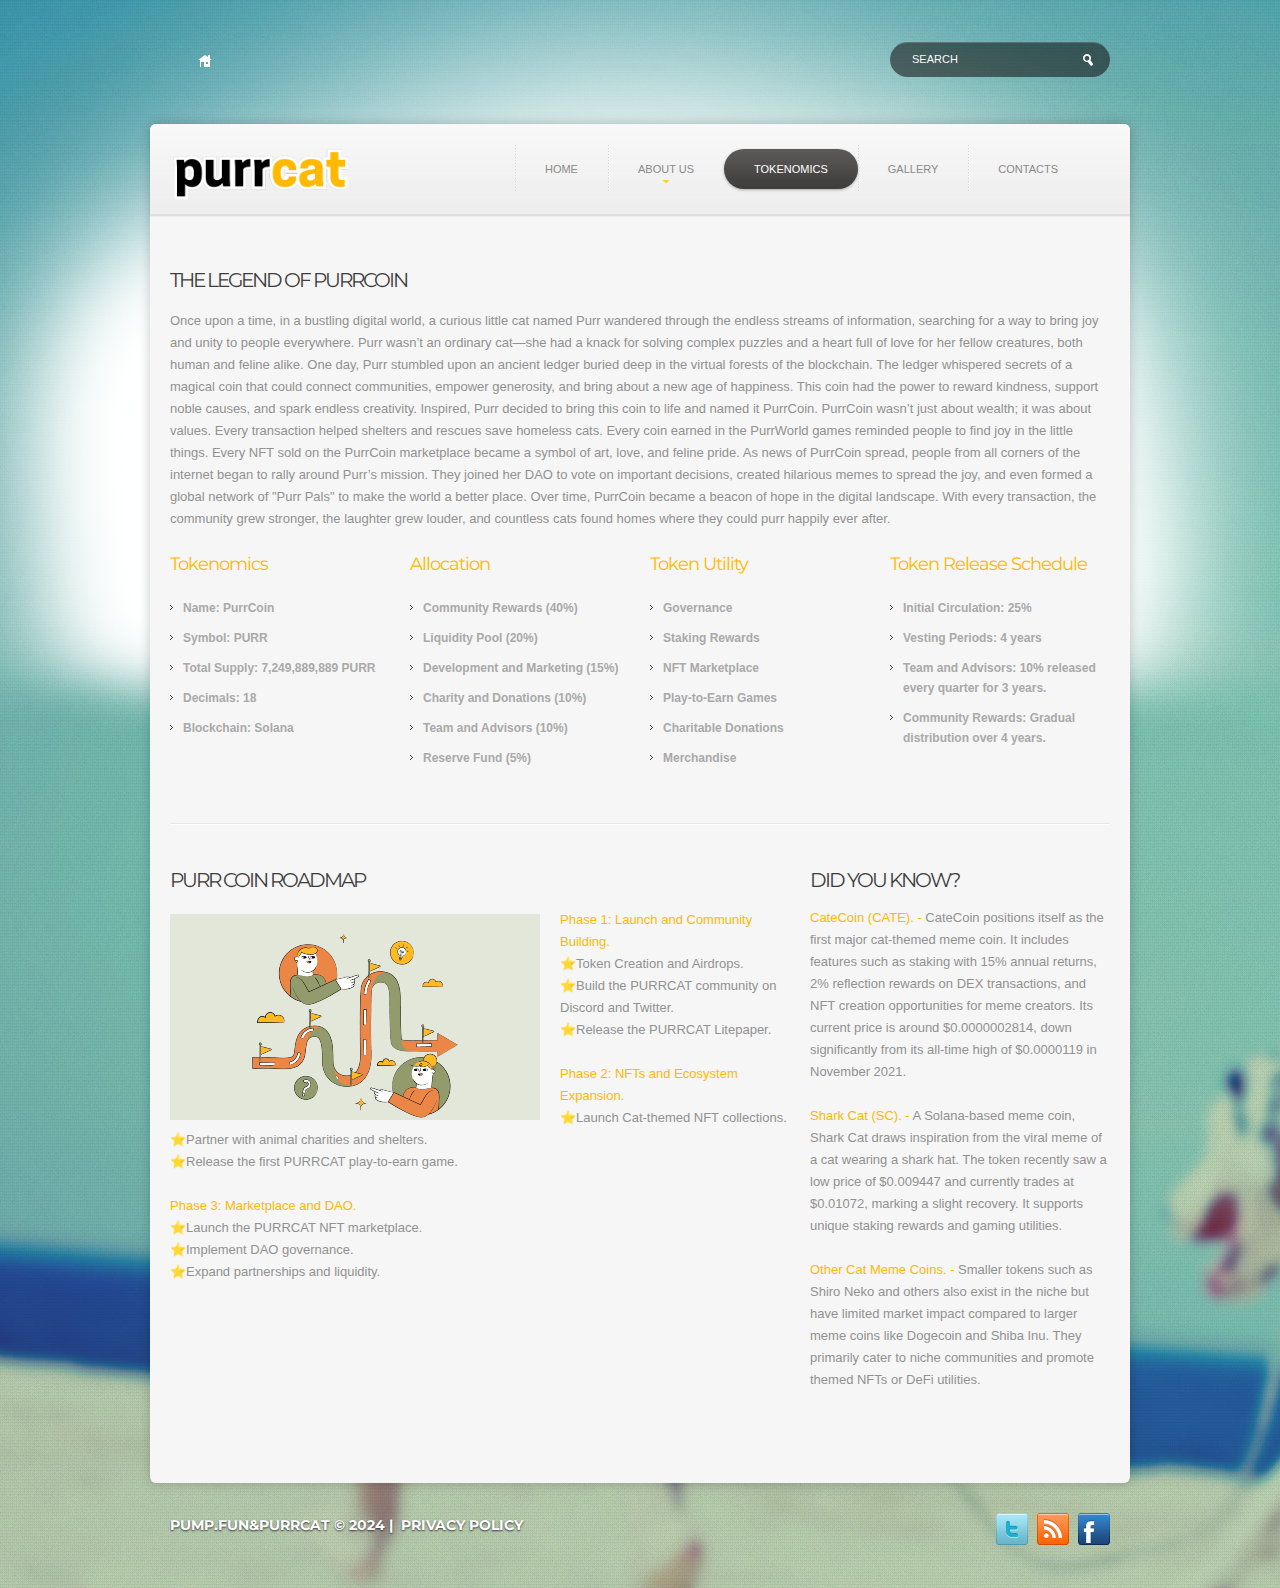
==== commit 760c35a2: "Update index-2.html" ====
--- a/index-2.html
+++ b/index-2.html
@@ -101,7 +101,7 @@
                      <ul class="list">
                        <li><a>Name: PurrCoin</a></li>
                        <li><a>Symbol: PURR</a></li>
-                       <li><a>Total Supply: 1,000,000,000 PURR</a></li>
+                       <li><a>Total Supply: 7,249,889,889 PURR</a></li>
                        <li><a>Decimals: 18</a></li>
                        <li><a>Blockchain: Solana</a></li>
                      </ul>
@@ -198,4 +198,4 @@
 </div>
 <script type="text/javascript" src="js/bootstrap.js"></script>
 </body>
-</html>+</html>
